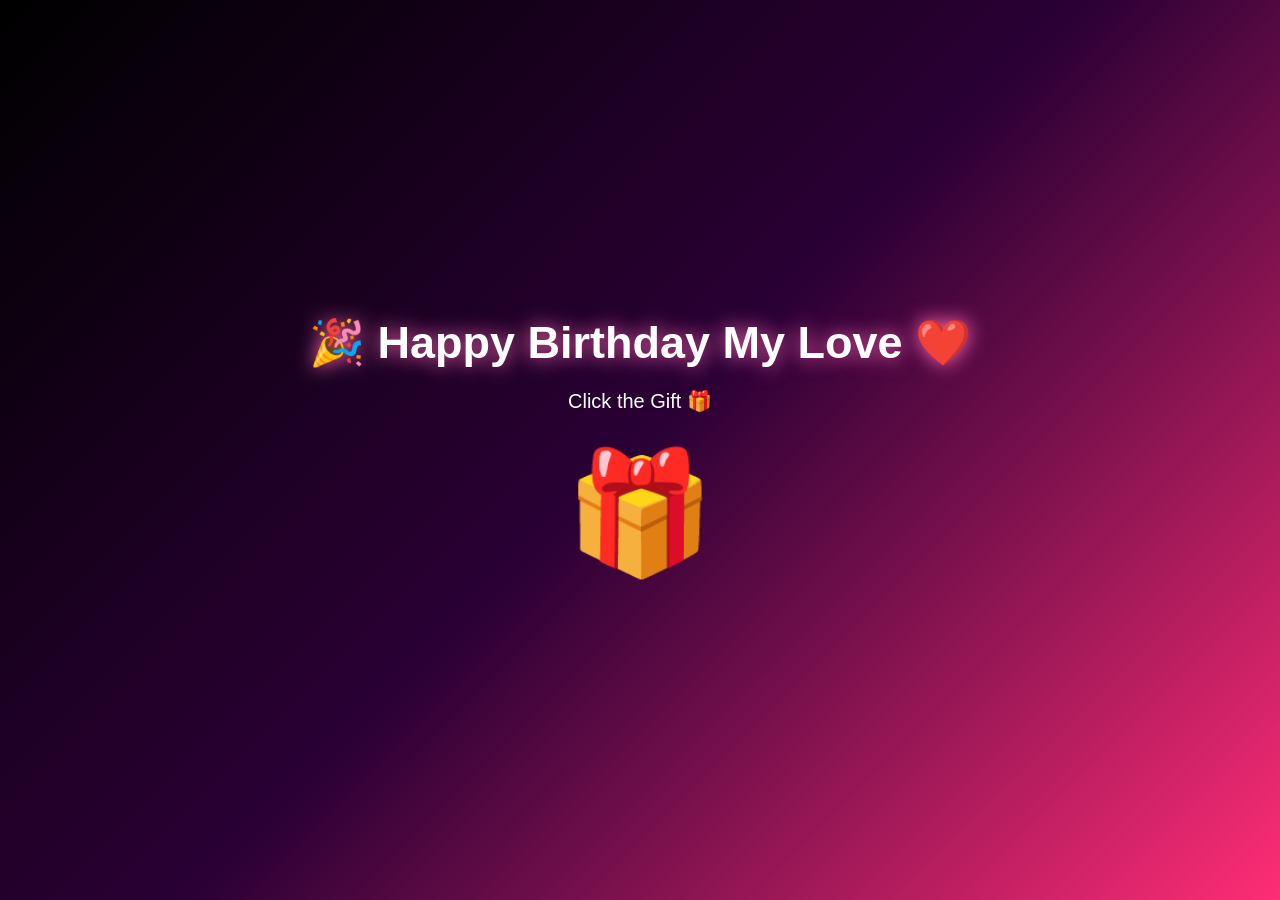
==== final.html @ 465e9fe2 "Add initial HTML structure for birthday celebration" ====
<!DOCTYPE html>
<html lang="en">
<head>
<meta charset="UTF-8">
<meta name="viewport" content="width=device-width, initial-scale=1.0">
<title>Forever ❤️</title>

<link rel="stylesheet" href="style.css">

<style>
*{
margin:0;
padding:0;
box-sizing:border-box;
font-family:Poppins,sans-serif;
}

body{
background:linear-gradient(135deg,#000,#2b0035,#ff2d75);
overflow:hidden;
display:flex;
justify-content:center;
align-items:center;
height:100vh;
color:white;
}

.container{
text-align:center;
z-index:2;
}

h1{
font-size:45px;
text-shadow:0 0 20px hotpink;
margin-bottom:20px;
}

p{
font-size:20px;
margin-bottom:30px;
}

#gift{
font-size:120px;
cursor:pointer;
transition:.5s;
animation:bounce 2s infinite;
}

#gift:hover{
transform:scale(1.1);
}

#photo{
display:none;
width:280px;
border-radius:20px;
margin-top:25px;
box-shadow:0 0 30px hotpink;
}

#love{
display:none;
font-size:28px;
margin-top:20px;
animation:fade 2s;
}

.heart{
position:fixed;
top:-50px;
font-size:25px;
animation:fall linear infinite;
}

@keyframes bounce{
50%{transform:translateY(-15px);}
}

@keyframes fade{
from{opacity:0;}
to{opacity:1;}
}

@keyframes fall{
0%{
transform:translateY(-100px);
opacity:1;
}
100%{
transform:translateY(110vh);
opacity:0;
}
}
</style>

</head>

<body>

<div class="container">

<h1>🎉 Happy Birthday My Love ❤️</h1>

<p>Click the Gift 🎁</p>

<div id="gift">🎁</div>

<img src="gift.jpg" id="photo">

<div id="love">
❤️ You Are The Best Gift Of My Life ❤️
<br><br>
I Love You Forever ♾️
</div>

</div>

<script>

let gift=document.getElementById("gift");

gift.onclick=function(){

gift.innerHTML="🎀";

document.getElementById("photo").style.display="block";

document.getElementById("love").style.display="block";

}

function heart(){

let h=document.createElement("div");

h.className="heart";

h.innerHTML="❤️";

h.style.left=Math.random()*100+"vw";

h.style.animationDuration=(3+Math.random()*3)+"s";

document.body.appendChild(h);

setTimeout(()=>{

h.remove();

},6000);

}

setInterval(heart,300);

</script>

</body>
</html>
---- style.css ----
*{
margin:0;
padding:0;
box-sizing:border-box;
font-family:'Poppins',sans-serif;
}

body{
background:#000;
overflow:hidden;
color:white;
}

#welcome{
height:100vh;
display:flex;
justify-content:center;
align-items:center;
text-align:center;
background:linear-gradient(135deg,#000,#14001f,#ff0066);
position:relative;
overflow:hidden;
}

.overlay{
position:absolute;
width:100%;
height:100%;
background:rgba(0,0,0,.35);
backdrop-filter:blur(3px);
}

.content{
position:relative;
z-index:2;
padding:20px;
animation:fadeIn 2s ease;
}

.content h1{
font-size:48px;
margin:20px 0;
text-shadow:0 0 20px #ff4da6;
}

.content h3{
font-size:26px;
color:#ffd1e8;
}

.content p{
font-size:18px;
margin-bottom:30px;
}

button{
padding:15px 40px;
font-size:18px;
border:none;
border-radius:50px;
background:#ff2d75;
color:white;
cursor:pointer;
transition:.4s;
box-shadow:0 0 25px #ff2d75;
}

button:hover{
transform:scale(1.1);
box-shadow:0 0 40px #ff66aa;
}

#loader{
position:fixed;
top:0;
left:0;
width:100%;
height:100%;
background:#000;
display:flex;
justify-content:center;
align-items:center;
z-index:9999;
}

.loader-content{
text-align:center;
}

.heart{
font-size:80px;
animation:beat 1s infinite;
}

@keyframes beat{
0%,100%{transform:scale(1);}
50%{transform:scale(1.25);}
}

@keyframes fadeIn{
from{opacity:0;transform:translateY(40px);}
to{opacity:1;transform:translateY(0);}
}
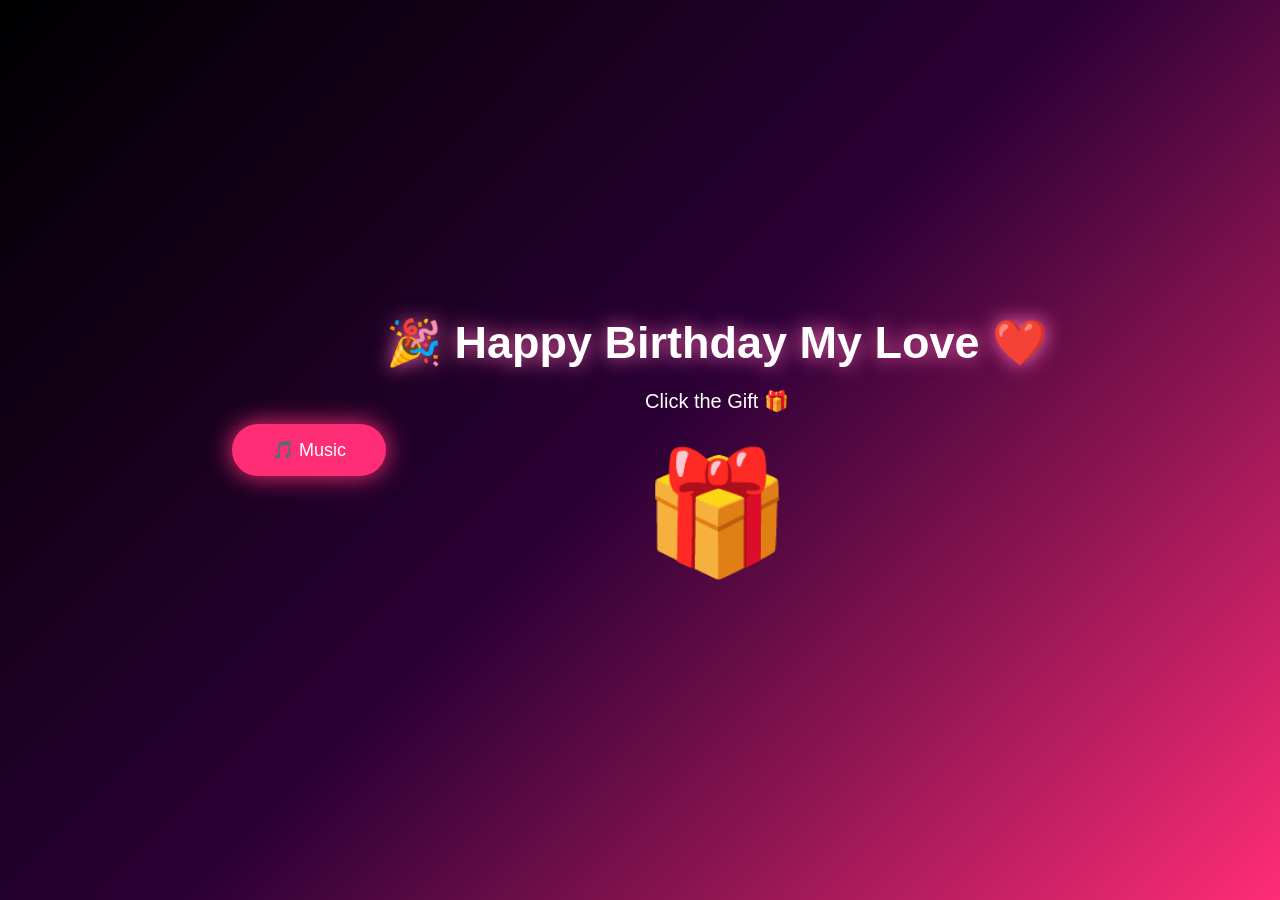
==== commit a8ad9cbb: "Implement music button and audio playback Added a music button to play background music on click." ====
--- a/final.html
+++ b/final.html
@@ -98,8 +98,11 @@
 </head>
 
 <body>
-
-<div class="container">
+<button id="musicBtn">🎵 Music</button>
+<audio id="bgMusic" loop>
+    <source src="music.mp3" type="audio/ mpeg">
+</audio>
+ <div class="container">
 
 <h1>🎉 Happy Birthday My Love ❤️</h1>
 
@@ -154,7 +157,13 @@
 }
 
 setInterval(heart,300);
+const musicBtn = document.getElementById("musicBtn");
+const bgMusic = document.getElementById("bgMusic");
 
+musicBtn.addEventListener("click", function () {
+    bgMusic.play();
+    musicBtn.style.display = "none";
+});
 </script>
 
 </body>
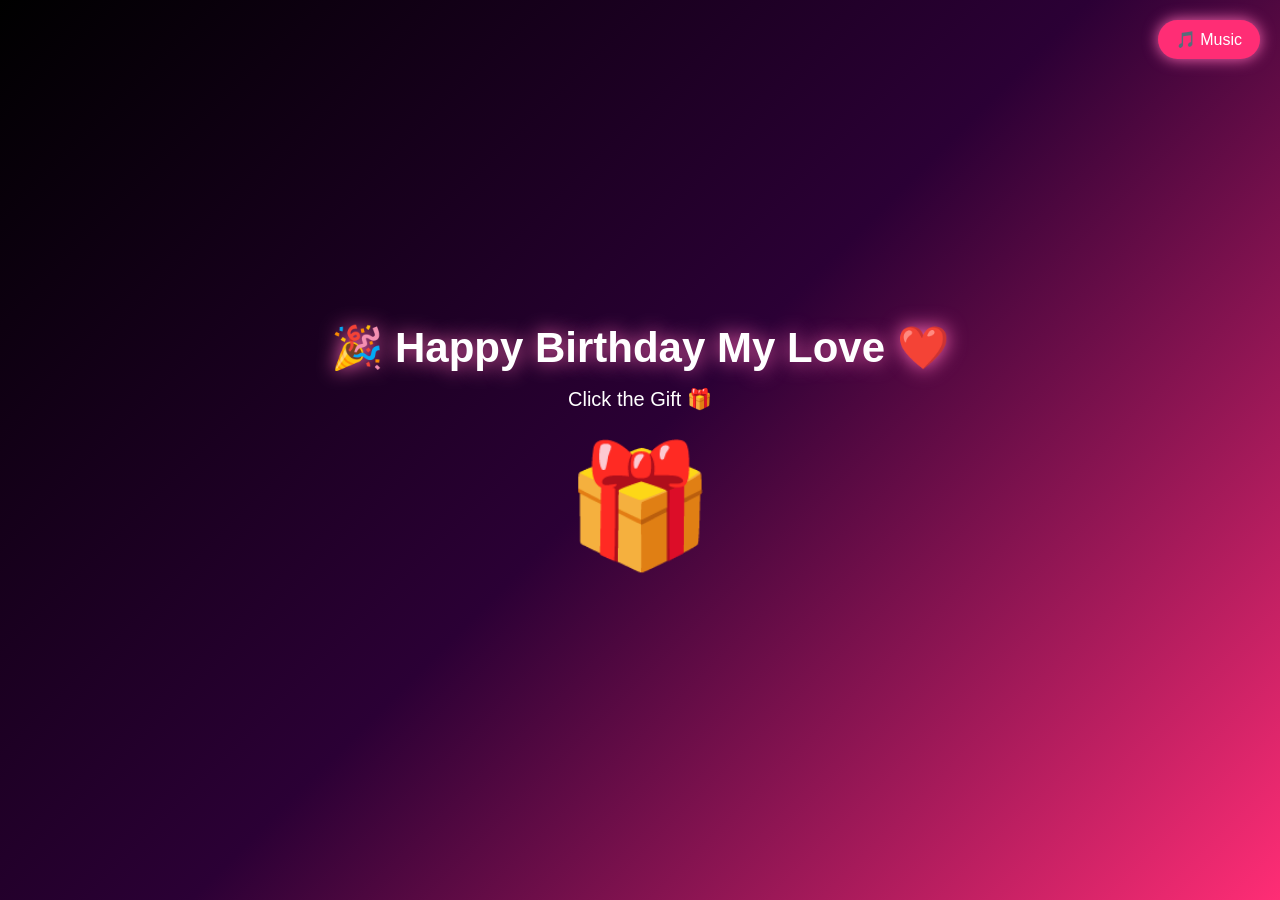
==== commit 1b1f6c41: "Enhance final.html with styles and music controls Updated styles, added music button functionality, " ====
--- a/final.html
+++ b/final.html
@@ -8,44 +8,47 @@
 <link rel="stylesheet" href="style.css">
 
 <style>
+
 *{
 margin:0;
 padding:0;
 box-sizing:border-box;
-font-family:Poppins,sans-serif;
+font-family:Arial,sans-serif;
 }
 
 body{
-background:linear-gradient(135deg,#000,#2b0035,#ff2d75);
+height:100vh;
 overflow:hidden;
 display:flex;
 justify-content:center;
 align-items:center;
-height:100vh;
+background:linear-gradient(135deg,#000,#2b0035,#ff2d75);
 color:white;
 }
 
 .container{
 text-align:center;
 z-index:2;
+padding:20px;
 }
 
 h1{
-font-size:45px;
+font-size:42px;
 text-shadow:0 0 20px hotpink;
-margin-bottom:20px;
+margin-bottom:15px;
+animation:glow 2s infinite;
 }
 
 p{
 font-size:20px;
-margin-bottom:30px;
+margin-bottom:25px;
 }
 
 #gift{
 font-size:120px;
 cursor:pointer;
-transition:.5s;
 animation:bounce 2s infinite;
+transition:.4s;
 }
 
 #gift:hover{
@@ -64,7 +67,22 @@
 display:none;
 font-size:28px;
 margin-top:20px;
+line-height:1.5;
 animation:fade 2s;
+}
+
+#musicBtn{
+position:fixed;
+top:20px;
+right:20px;
+padding:10px 18px;
+border:none;
+border-radius:30px;
+background:#ff2d75;
+color:white;
+cursor:pointer;
+font-size:16px;
+box-shadow:0 0 15px hotpink;
 }
 
 .heart{
@@ -72,10 +90,16 @@
 top:-50px;
 font-size:25px;
 animation:fall linear infinite;
+pointer-events:none;
 }
 
 @keyframes bounce{
+0%,100%{transform:translateY(0);}
 50%{transform:translateY(-15px);}
+}
+
+@keyframes glow{
+50%{text-shadow:0 0 40px deeppink;}
 }
 
 @keyframes fade{
@@ -93,16 +117,18 @@
 opacity:0;
 }
 }
+
 </style>
-
 </head>
-
 <body>
+
 <button id="musicBtn">🎵 Music</button>
+
 <audio id="bgMusic" loop>
-    <source src="music.mp3" type="audio/ mpeg">
+    <source src="music.mp3" type="audio/mpeg">
 </audio>
- <div class="container">
+
+<div class="container">
 
 <h1>🎉 Happy Birthday My Love ❤️</h1>
 
@@ -110,11 +136,13 @@
 
 <div id="gift">🎁</div>
 
-<img src="gift.jpg" id="photo">
+<img src="gift.jpg" id="photo" alt="Gift Image">
 
 <div id="love">
 ❤️ You Are The Best Gift Of My Life ❤️
 <br><br>
+Forever & Always 💖
+<br>
 I Love You Forever ♾️
 </div>
 
@@ -122,17 +150,19 @@
 
 <script>
 
-let gift=document.getElementById("gift");
+const gift=document.getElementById("gift");
+const photo=document.getElementById("photo");
+const love=document.getElementById("love");
 
 gift.onclick=function(){
 
-gift.innerHTML="🎀";
-
-document.getElementById("photo").style.display="block";
-
-document.getElementById("love").style.display="block";
-
-}
+gift.style.display="none";
+
+photo.style.display="block";
+
+love.style.display="block";
+
+};
 
 function heart(){
 
@@ -140,7 +170,7 @@
 
 h.className="heart";
 
-h.innerHTML="❤️";
+h.innerHTML=["❤️","💖","💕","💗"][Math.floor(Math.random()*4)];
 
 h.style.left=Math.random()*100+"vw";
 
@@ -149,9 +179,7 @@
 document.body.appendChild(h);
 
 setTimeout(()=>{
-
 h.remove();
-
 },6000);
 
 }
@@ -161,10 +189,25 @@
 const bgMusic = document.getElementById("bgMusic");
 
 musicBtn.addEventListener("click", function () {
-    bgMusic.play();
-    musicBtn.style.display = "none";
+
+    if (bgMusic.paused) {
+        bgMusic.play();
+        musicBtn.innerHTML = "⏸️ Pause Music";
+    } else {
+        bgMusic.pause();
+        musicBtn.innerHTML = "🎵 Music";
+    }
+
 });
+
+// Browser agar autoplay allow kare to music chalane ki koshish karega
+window.addEventListener("load", () => {
+    bgMusic.play().catch(() => {
+        // Browser ne autoplay block kiya, user Music button dabayega to chal jayega.
+    });
+});
+
 </script>
 
 </body>
-</html>
+</html>    
